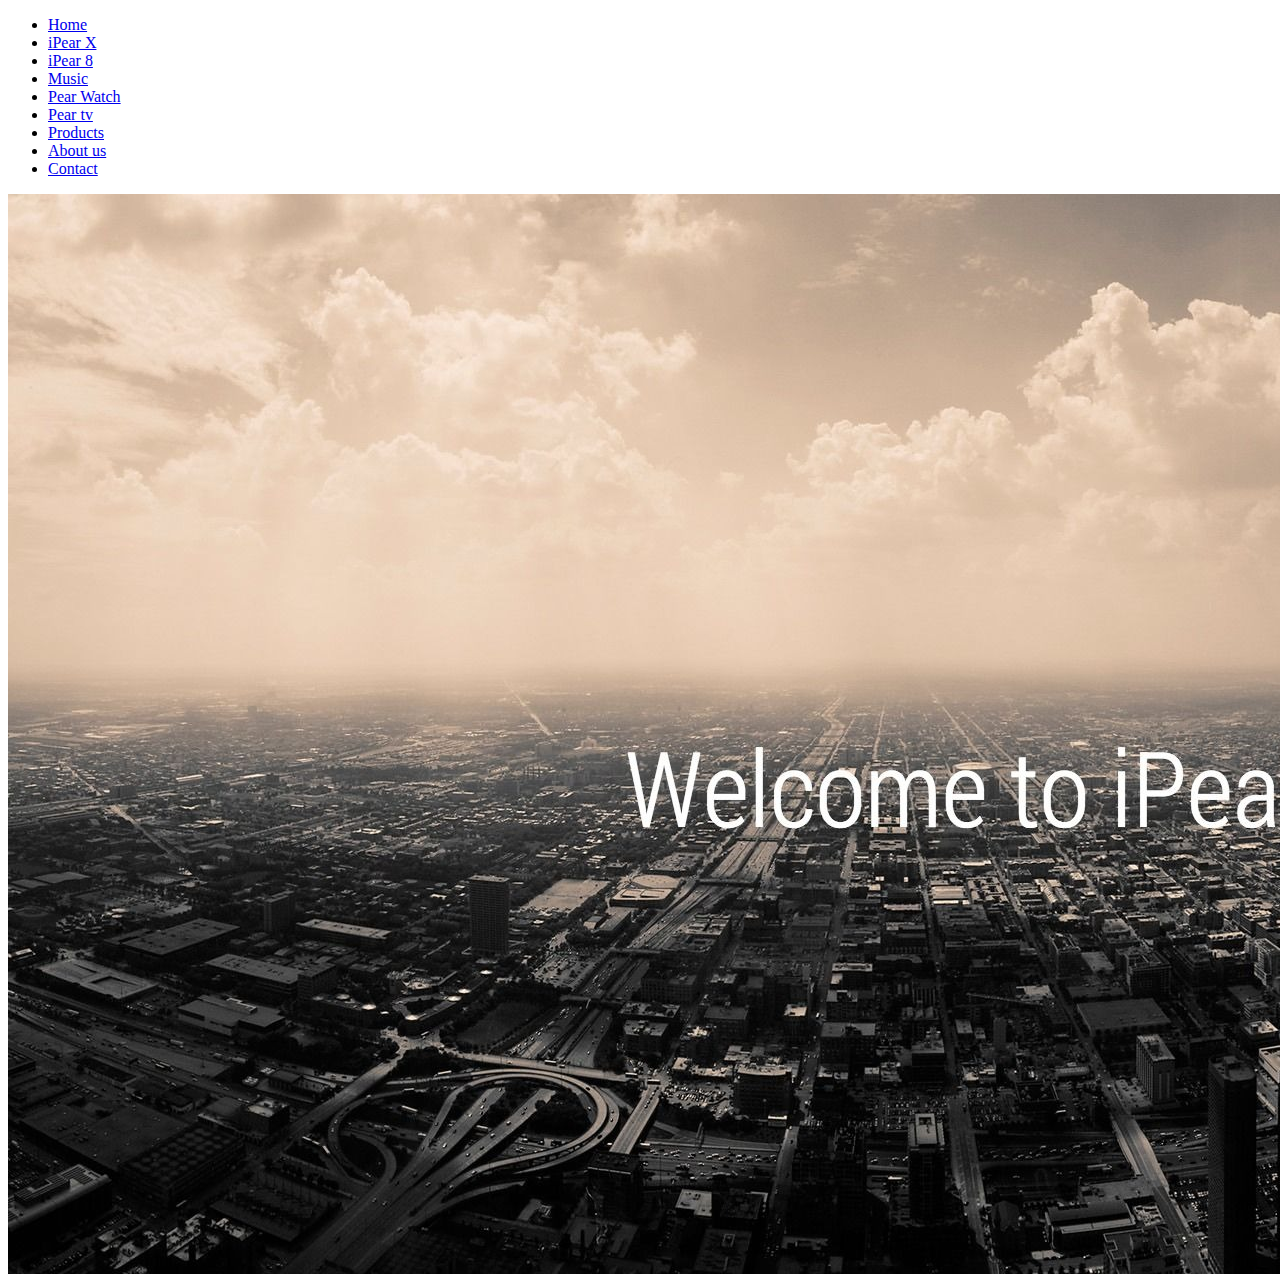
==== index.html @ e3ab466d "Add files via upload" ====
<!DOCTYPE html>
<html>
<head>
  <link rel="stylesheet" type="text/css" href="style.css">
  <title>iPear (Nederland)</title>
</head>
<body>
  <ul>
    <li><a href="index.html">Home</a></li>
    <li><a href="ipearx.html">iPear X</a></li>
    <li><a href="ipear8.html">iPear 8</a></li>
    <li><a href="pearmusic.html">Music</a></li>
    <li><a href="pearwatch.html">Pear Watch</a></li>
    <li><a href="tv.html">Pear tv</a></li>
    <li><a href="products.html">Products</a></li>
    <li><a href="about.html">About us</a></li>
    <li><a href="contact.html">Contact</a></li>
  </ul>

<img src="mooie-afbeelding(5).jpg" class="jpg">

</body>
</html>
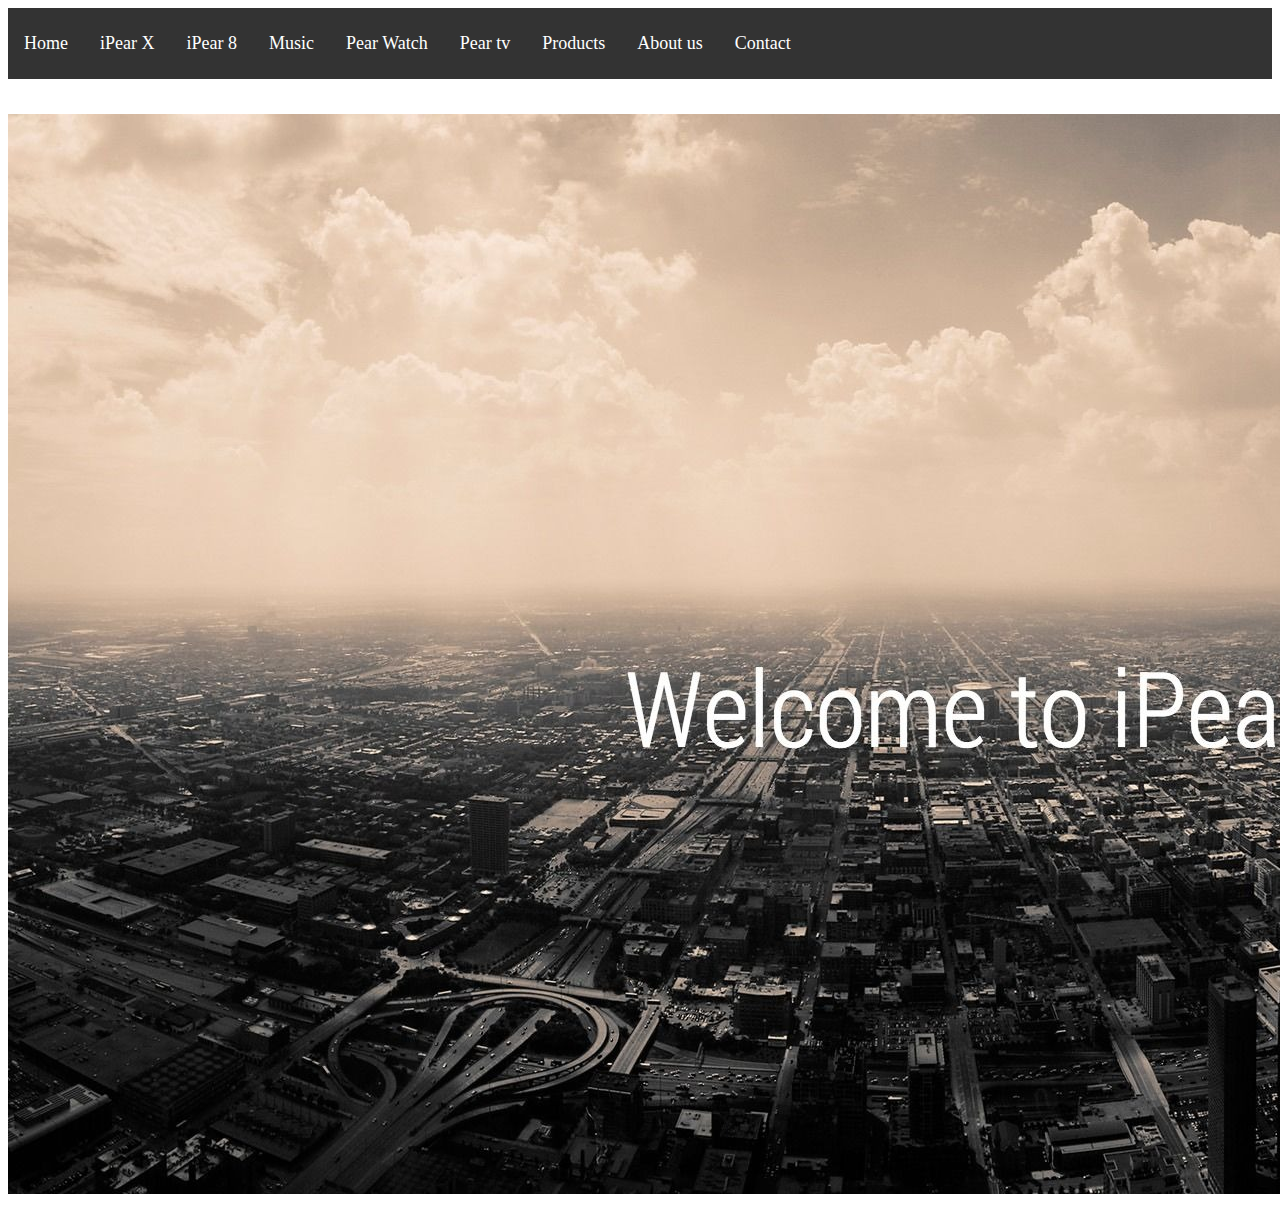
==== commit c534d566: "Update index.html" ====
--- a/index.html
+++ b/index.html
@@ -1,7 +1,7 @@
 <!DOCTYPE html>
 <html>
 <head>
-  <link rel="stylesheet" type="text/css" href="style.css">
+  <link rel="stylesheet" type="text/css" href="stylesheet.css">
   <title>iPear (Nederland)</title>
 </head>
 <body>
--- a/stylesheet.css
+++ b/stylesheet.css
@@ -0,0 +1,111 @@
+h1 {
+  color: #1b1b1b;
+  font-family: "Segoe UI Light";
+
+  padding:align:center;
+}
+p {
+    margin-top: 0px;
+    margin-bottom: 0px;
+    margin-right: 0px;
+    margin-left: 0px;
+}
+ul {
+    list-style-type: none;
+    margin: 0;
+    padding: 0;
+    overflow: hidden;
+    background-color: #333;
+}
+
+li {
+    float: left;
+}
+
+li a {
+    display: block;
+    color: white;
+    text-align: center;
+    padding: 14px 16px;
+    text-decoration: none;
+}
+
+/* Change the link color to #111 (black) on hover */
+li a:hover {
+    background-color: #111;
+}
+    li a {
+        display: block;
+        color:white;
+        text-align:right;
+        padding: 25px 16px;
+        text-decoration: none;
+        font family:'Arial';
+        font-size: 18px;
+        weight:100%;
+      }
+
+
+}
+
+/* Change the link color to #111 (black) on hover */
+li a:hover {
+    background-color: #111;
+}
+p {
+  color: #1b1b1b;
+  font-family: "Myriad Hebrew";
+  text-align:center;
+  font-size: 30px;
+}
+h1 {
+  color: #1b1b1b;
+  font-family: "Myriad Hebrew";
+  font-weight: bold;
+  text-align:center;
+  font-size: 40px;
+}
+h2 {
+  color:grey;
+  font-family: "Myriad Hebrew";
+  text-align:center;
+  font-size: 15px;
+}
+  li {
+      display: inline;
+      text-align: center;
+}
+* {box-sizing:border-box}
+
+
+#Content {
+  right: 0;
+  left: 90%;
+}
+
+#home {
+    width: 46px;
+    height: 44px;
+    background: url(img_navsprites.gif) 0 0;
+}
+
+img {
+  right: 600px;
+  padding-top: 35px
+}
+#content {
+    border-style: center;
+}
+img {
+    float: center;
+}
+
+<p>img{
+style="width:300px;height:170px;margin-left:4px;">
+}
+
+p.hidden {border-style: hidden;}
+div {
+  padding-left: 80px;
+  padding-top: 103px;
+}
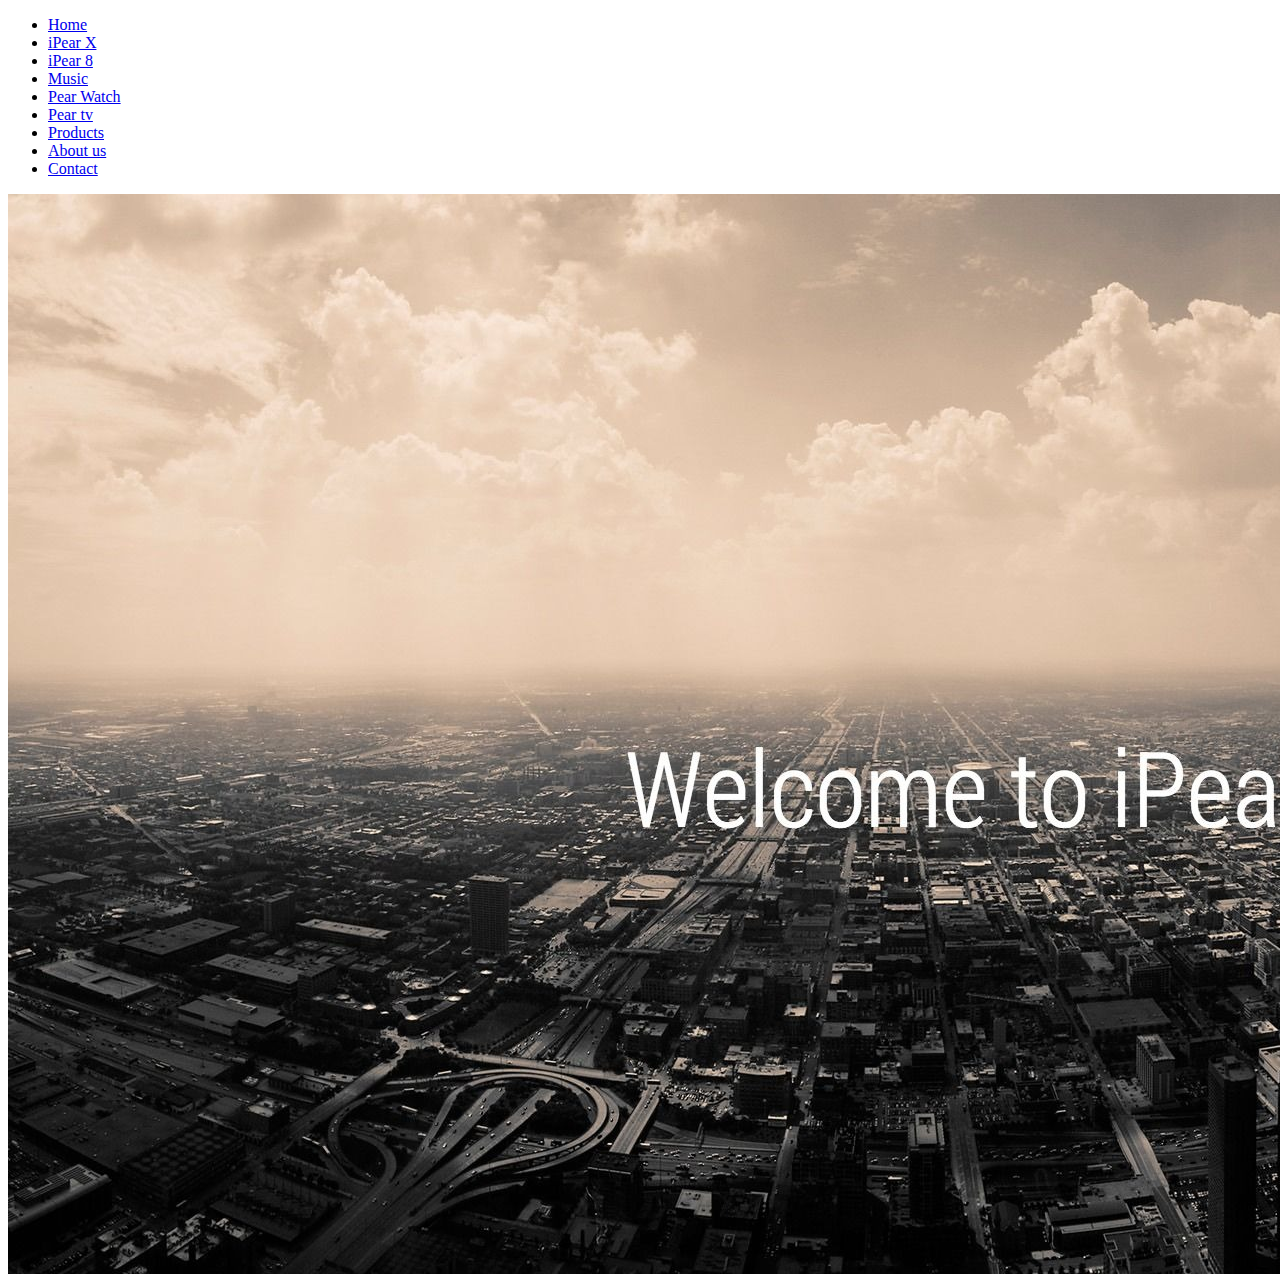
==== commit d5f5dac4: "Update index.html" ====
--- a/index.html
+++ b/index.html
@@ -1,7 +1,7 @@
 <!DOCTYPE html>
 <html>
 <head>
-  <link rel="stylesheet" type="text/css" href="stylesheet.css">
+  <link rel="stylesheet" type="text/css" href="style.css">
   <title>iPear (Nederland)</title>
 </head>
 <body>
